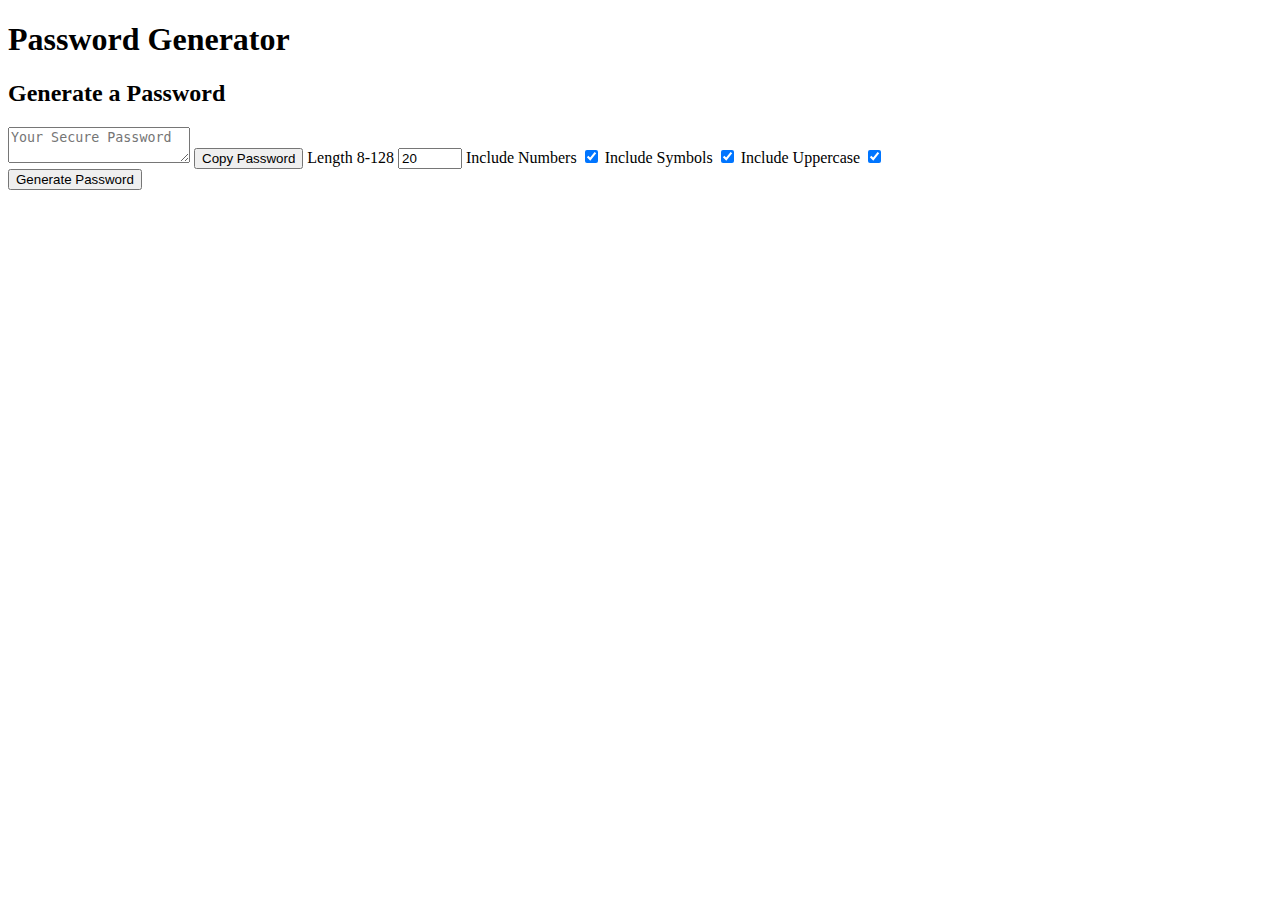
==== index.html @ ae236235 "updated file structure. added comments to HTML and JS. Still need to add copy button functionality a" ====
<!DOCTYPE html>
<html lang="en">

<head>
  <meta charset="UTF-8" />
  <meta name="viewport" content="width=device-width, initial-scale=1.0" />
  <meta http-equiv="X-UA-Compatible" content="ie=edge" />
  <title>Password Generator</title>
  <link rel="stylesheet" href="style.css" />
</head>

 
<body>
  <!-- main section and styled to provide a box look -->
  <div class="wrapper">
    <header>
      <h1>Password Generator</h1>
    </header>
    <div class="card">
      <div class="card-header">
        <h2>Generate a Password</h2>
      </div>

      <!-- password return display field -->
      <div class="card-body">
        <textarea readonly id="password" placeholder="Your Secure Password" aria-label="Generated Password"></textarea>



<!-- on screen selection of different variables. Defualt value of 20 characters inputed for user but can be adjusted between 8 and 128 . Copy button-->
        <button id="copy">Copy Password</button>
        <label for="length">Length 8-128</label>
        <input type="number" id="length" value="20" min="8" max="128" />
        <label for="numbers">Include Numbers</label>
        <input type="checkbox" id="numbers" checked />
        <label for="symbols">Include Symbols</label>
        <input type="checkbox" id="symbols" checked />
        <label for="upper">Include Uppercase</label>
        <input type="checkbox" id="upper" checked />



      </div>

      <!-- generate button -->
      <div class="card-footer">
        <button id="generate" class="btn">Generate Password</button>
      </div>
    </div>
  </div>
  <script src="script.js"></script>
</body>





</html>
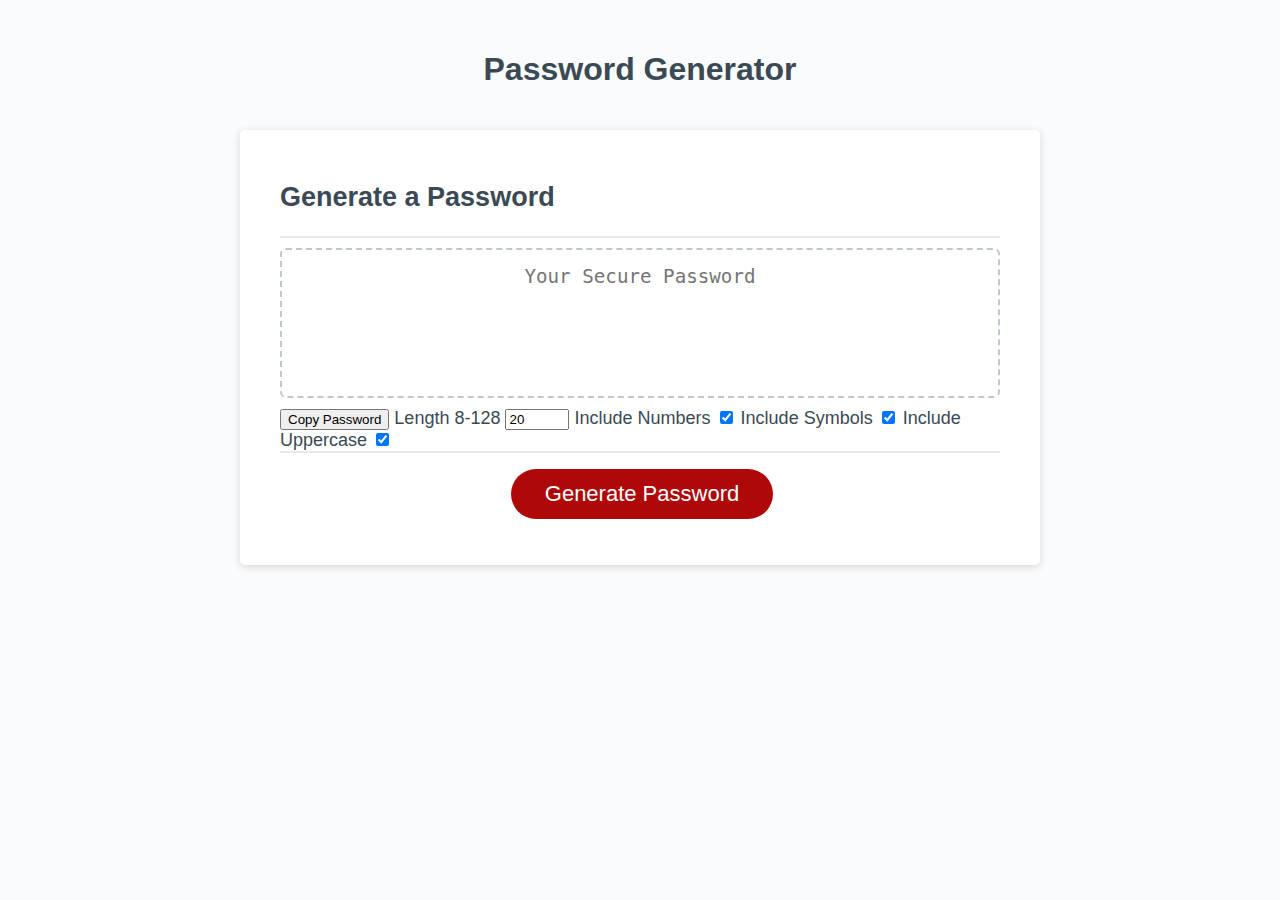
==== commit d7f9cdc9: "Copy function added. Relinked new file locations for js and css to the html doc" ====
--- a/index.html
+++ b/index.html
@@ -6,7 +6,7 @@
   <meta name="viewport" content="width=device-width, initial-scale=1.0" />
   <meta http-equiv="X-UA-Compatible" content="ie=edge" />
   <title>Password Generator</title>
-  <link rel="stylesheet" href="style.css" />
+  <link rel="stylesheet" href="Assets/style.css" />
 </head>
 
  
@@ -48,7 +48,7 @@
       </div>
     </div>
   </div>
-  <script src="script.js"></script>
+  <script src="Assets/script.js"></script>
 </body>
 
 
--- a/Assets/style.css
+++ b/Assets/style.css
@@ -0,0 +1,137 @@
+*,
+*::before,
+*::after {
+  box-sizing: border-box;
+}
+
+html,
+body,
+.wrapper {
+  height: 100%;
+  margin: 0;
+  padding: 0;
+}
+
+body {
+  font-family: sans-serif;
+  background-color: #f9fbfd;
+}
+
+.wrapper {
+  padding-top: 30px;
+  padding-left: 20px;
+  padding-right: 20px;
+}
+
+header {
+  text-align: center;
+  padding: 20px;
+  padding-top: 0px;
+  color: hsl(206, 17%, 28%);
+}
+
+.card {
+  background-color: hsl(0, 0%, 100%);
+  border-radius: 5px;
+  border-width: 1px;
+  box-shadow: rgba(0, 0, 0, 0.15) 0px 2px 8px 0px;
+  color: hsl(206, 17%, 28%);
+  font-size: 18px;
+  margin: 0 auto;
+  max-width: 800px;
+  padding: 30px 40px;
+}
+
+.card-header::after {
+  content: " ";
+  display: block;
+  width: 100%;
+  background: #e7e9eb;
+  height: 2px;
+}
+
+.card-body {
+  min-height: 100px;
+}
+
+.card-footer {
+  text-align: center;
+}
+
+.card-footer::before {
+  content: " ";
+  display: block;
+  width: 100%;
+  background: #e7e9eb;
+  height: 2px;
+}
+
+.card-footer::after {
+  content: " ";
+  display: block;
+  clear: both;
+}
+
+.btn {
+  border: none;
+  background-color: hsl(360, 91%, 36%);
+  border-radius: 25px;
+  box-shadow: rgba(0, 0, 0, 0.1) 0px 1px 6px 0px rgba(0, 0, 0, 0.2) 0px 1px 1px
+    0px;
+  color: hsl(0, 0%, 100%);
+  display: inline-block;
+  font-size: 22px;
+  line-height: 22px;
+  margin: 16px 16px 16px 20px;
+  padding: 14px 34px;
+  text-align: center;
+  cursor: pointer;
+}
+
+button[disabled] {
+  cursor: default;
+  background: #c0c7cf;
+}
+
+.float-right {
+  float: right;
+}
+
+#password {
+  -webkit-appearance: none;
+  -moz-appearance: none;
+  appearance: none;
+  border: none;
+  display: block;
+  width: 100%;
+  padding-top: 15px;
+  padding-left: 15px;
+  padding-right: 15px;
+  padding-bottom: 85px;
+  font-size: 1.2rem;
+  text-align: center;
+  margin-top: 10px;
+  margin-bottom: 10px;
+  border: 2px dashed #c0c7cf;
+  border-radius: 6px;
+  resize: none;
+  overflow: hidden;
+}
+
+@media (max-width: 690px) {
+  .btn {
+    font-size: 1rem;
+    margin: 16px 0px 0px 0px;
+    padding: 10px 15px;
+  }
+
+  #password {
+    font-size: 1rem;
+  }
+}
+
+@media (max-width: 500px) {
+  .btn {
+    font-size: 0.8rem;
+  }
+}
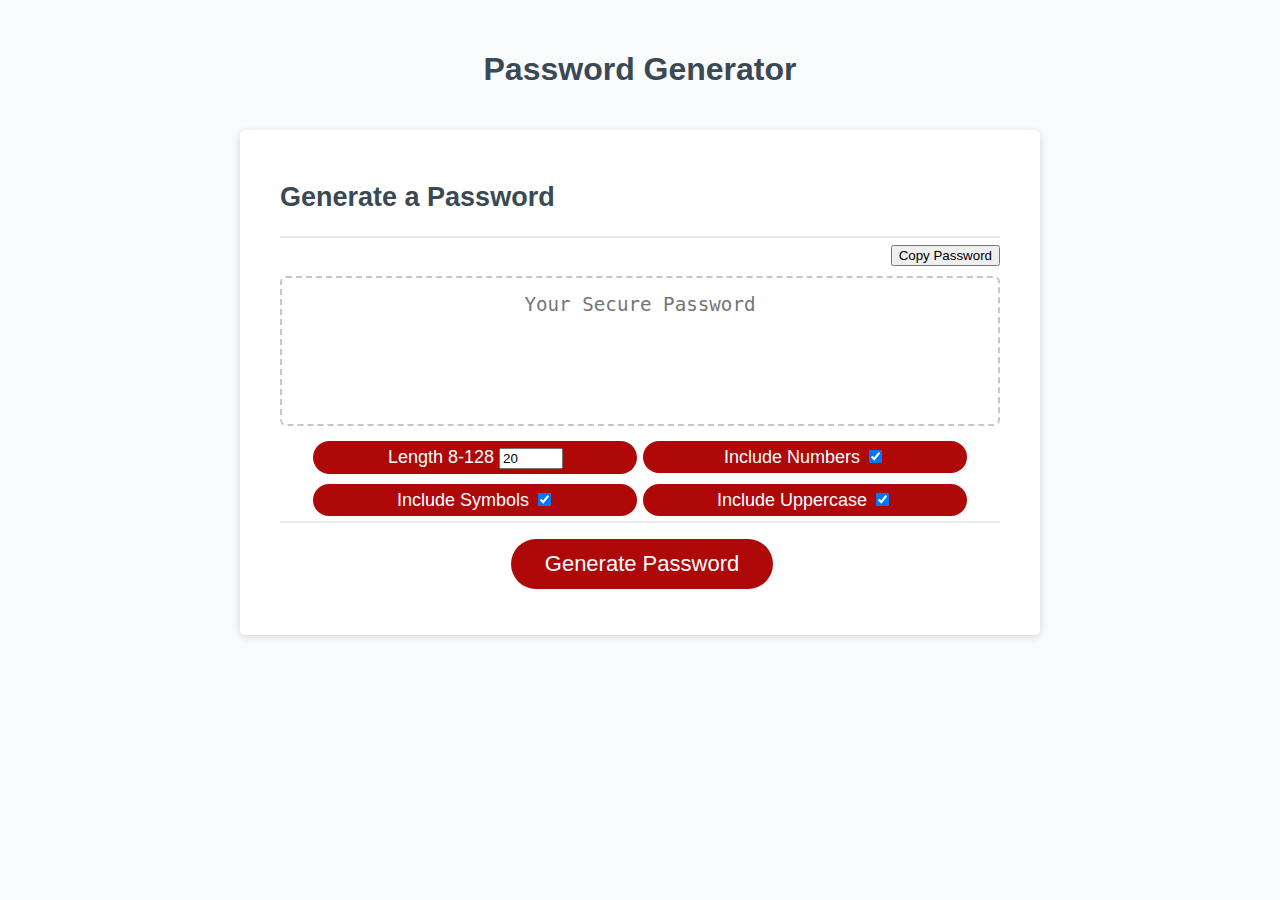
==== commit 189b434b: "CSS, HTML, and Js complete. comments added, css media functions added for mobile compatability funct" ====
--- a/index.html
+++ b/index.html
@@ -22,22 +22,35 @@
       </div>
 
       <!-- password return display field -->
+      <div class="cbtn">
+        <button id="copy">Copy Password</button>
+        </div>
       <div class="card-body">
         <textarea readonly id="password" placeholder="Your Secure Password" aria-label="Generated Password"></textarea>
 
+<!-- on screen selection of different variables. Defualt value of 20 characters inputed for user but can be adjusted between 8 and 128 . Copy button-->
+        
+      <div class="options">
+          <div class="sbs">
+          <label for="length">Length 8-128</label>
+          <input type="number" id="length" value="20" min="8" max="128" />
+          </div>
 
+          <div class="sbs">
+          <label for="numbers">Include Numbers</label>
+          <input type="checkbox" id="numbers" checked />
+          </div>
 
-<!-- on screen selection of different variables. Defualt value of 20 characters inputed for user but can be adjusted between 8 and 128 . Copy button-->
-        <button id="copy">Copy Password</button>
-        <label for="length">Length 8-128</label>
-        <input type="number" id="length" value="20" min="8" max="128" />
-        <label for="numbers">Include Numbers</label>
-        <input type="checkbox" id="numbers" checked />
-        <label for="symbols">Include Symbols</label>
-        <input type="checkbox" id="symbols" checked />
+          <div class="sbs">
+            <label for="symbols">Include Symbols</label>
+            <input type="checkbox" id="symbols" checked />
+          </div>
+        
+        <div class="sbs">
         <label for="upper">Include Uppercase</label>
         <input type="checkbox" id="upper" checked />
-
+        </div>
+      </div>
 
 
       </div>
@@ -48,6 +61,8 @@
       </div>
     </div>
   </div>
+
+  <!-- Js file -->
   <script src="Assets/script.js"></script>
 </body>
 
--- a/Assets/style.css
+++ b/Assets/style.css
@@ -16,6 +16,48 @@
   font-family: sans-serif;
   background-color: #f9fbfd;
 }
+
+/* copy button styling that moves it to the top right of the card */
+.cbtn {
+display: flex;
+justify-content: end;
+margin-top: 1%;
+}
+
+/* options display 4 butttons at full size */
+.options{
+display: inline-block;
+text-align: center;
+}
+
+
+/* display options as buttons turns cursor into a pointer on hover */
+.sbs{
+display: flex;
+flex-direction: row;
+margin: 5px 0px 5px 0;
+width: 45%;
+border: none;
+background-color: hsl(360, 91%, 36%);
+border-radius: 25px;
+box-shadow: rgba(0, 0, 0, 0.1) 0px 1px 6px 0px rgba(0, 0, 0, 0.2) 0px 1px 1px
+  0px;
+color: hsl(0, 0%, 100%);
+display: inline-block;
+line-height: 22px;
+padding: 5px 10px;
+cursor: pointer;
+text-align: center;
+}
+
+
+
+
+.sbs :hover {
+cursor: pointer;
+}
+
+
 
 .wrapper {
   padding-top: 30px;
@@ -118,8 +160,11 @@
   overflow: hidden;
 }
 
+
+
 @media (max-width: 690px) {
-  .btn {
+  .btn
+  {
     font-size: 1rem;
     margin: 16px 0px 0px 0px;
     padding: 10px 15px;
@@ -128,10 +173,48 @@
   #password {
     font-size: 1rem;
   }
+
+  /* controls flex direction of options and generate buttons */
+  .options{
+    font-size: 1rem;
+    display: flex;
+    flex-direction: column;
+    margin:0; 
+    align-items: center;
+    width: 100%;
+  }
+
+  .sbs{
+    width: 100%;
+  }
+
+  .btn {
+    width: 100%;
+  }
+
+/* adjusts copt button to fit styling of the rest of the page */
+  #copy{
+    width: 100%;
+    margin-top: 5px;
+  }
+
+  /* adjusts header location for small device styling */
+  .card-header{
+    text-align: center;
+  }
+
 }
 
 @media (max-width: 500px) {
   .btn {
     font-size: 0.8rem;
   }
-}
+
+  /* ensures options font does not get to large on smaller screens */
+  .options{
+    font-size: 0.75rem;
+    width: 100%;
+  }
+}
+
+
